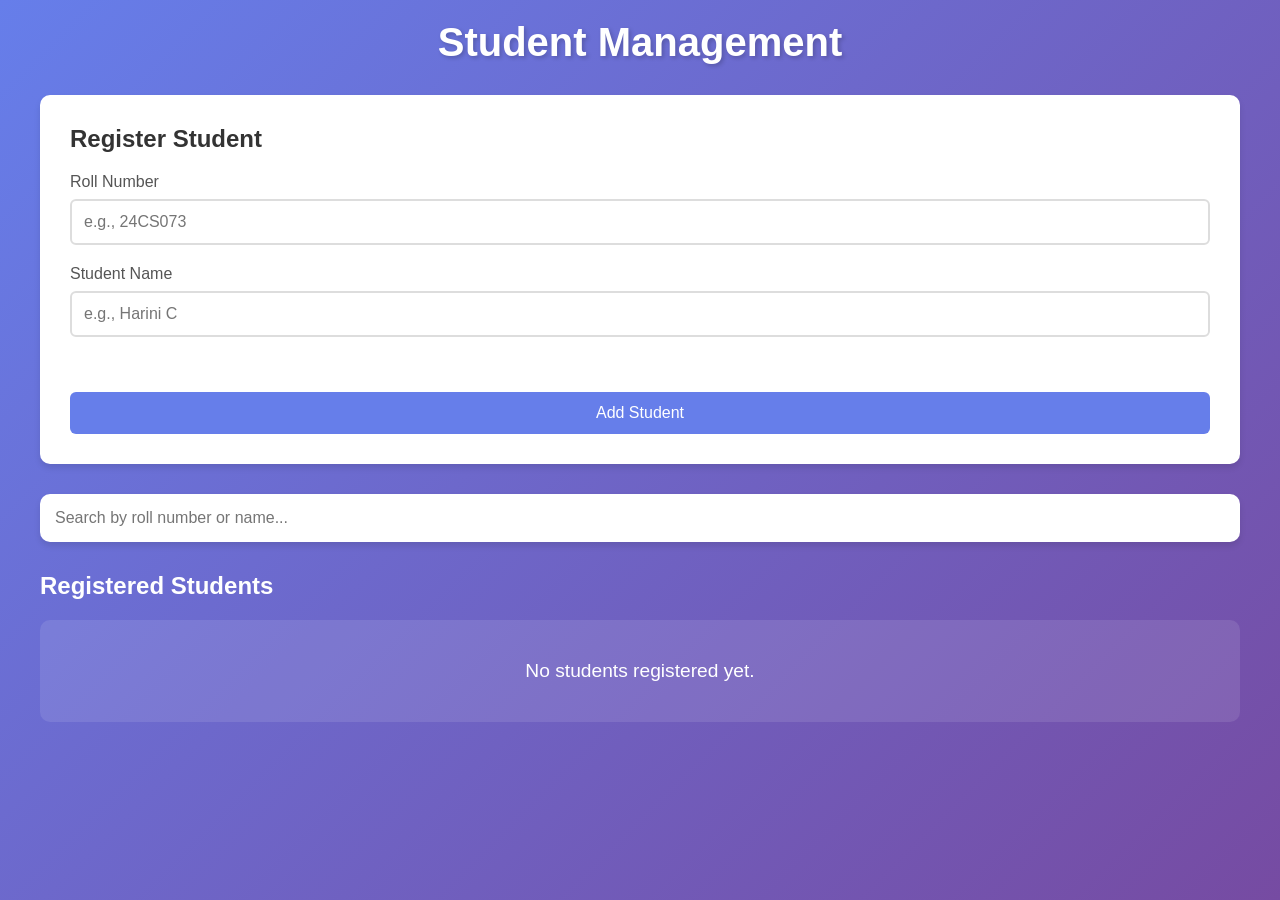
==== index.html @ c2c0a845 "feat: implement student management module with CRUD operations" ====
<!DOCTYPE html>
<html lang="en">
<head>
    <meta charset="UTF-8">
    <meta name="viewport" content="width=device-width, initial-scale=1.0">
    <title>Student Management System</title>
    <link rel="stylesheet" href="styles.css">
</head>
<body>
    <div class="container">
        <header>
            <h1>Student Management</h1>
        </header>

        <section class="form-section">
            <h2>Register Student</h2>
            <form id="studentForm">
                <div class="form-group">
                    <label for="rollNumber">Roll Number</label>
                    <input type="text" id="rollNumber" required placeholder="e.g., 24CS073">
                </div>
                <div class="form-group">
                    <label for="studentName">Student Name</label>
                    <input type="text" id="studentName" required placeholder="e.g., Harini C">
                </div>
                <div class="error-message" id="errorMessage"></div>
                <div class="form-actions">
                    <button type="submit" id="submitBtn">Add Student</button>
                    <button type="button" id="cancelBtn" class="hidden">Cancel</button>
                </div>
            </form>
        </section>

        <section class="search-section">
            <input type="text" id="searchInput" placeholder="Search by roll number or name...">
        </section>

        <section class="students-section">
            <h2>Registered Students</h2>
            <div id="studentGrid" class="student-grid"></div>
            <div id="noStudents" class="no-students hidden">No students registered yet.</div>
        </section>
    </div>

    <script src="app.js"></script>
</body>
</html>
---- styles.css ----
* {
    margin: 0;
    padding: 0;
    box-sizing: border-box;
}

body {
    font-family: 'Segoe UI', Tahoma, Geneva, Verdana, sans-serif;
    background: linear-gradient(135deg, #667eea 0%, #764ba2 100%);
    min-height: 100vh;
    padding: 20px;
}

.container {
    max-width: 1200px;
    margin: 0 auto;
}

header {
    text-align: center;
    color: white;
    margin-bottom: 30px;
}

header h1 {
    font-size: 2.5rem;
    font-weight: 600;
    text-shadow: 2px 2px 4px rgba(0, 0, 0, 0.2);
}

.form-section {
    background: white;
    padding: 30px;
    border-radius: 10px;
    box-shadow: 0 4px 6px rgba(0, 0, 0, 0.1);
    margin-bottom: 30px;
}

.form-section h2 {
    margin-bottom: 20px;
    color: #333;
    font-size: 1.5rem;
}

.form-group {
    margin-bottom: 20px;
}

.form-group label {
    display: block;
    margin-bottom: 8px;
    color: #555;
    font-weight: 500;
}

.form-group input {
    width: 100%;
    padding: 12px;
    border: 2px solid #ddd;
    border-radius: 6px;
    font-size: 1rem;
    transition: border-color 0.3s;
}

.form-group input:focus {
    outline: none;
    border-color: #667eea;
}

.error-message {
    color: #e74c3c;
    font-size: 0.9rem;
    margin-bottom: 15px;
    min-height: 20px;
}

.form-actions {
    display: flex;
    gap: 10px;
}

button {
    padding: 12px 24px;
    border: none;
    border-radius: 6px;
    font-size: 1rem;
    font-weight: 500;
    cursor: pointer;
    transition: all 0.3s;
}

#submitBtn {
    background: #667eea;
    color: white;
    flex: 1;
}

#submitBtn:hover {
    background: #5568d3;
}

#cancelBtn {
    background: #95a5a6;
    color: white;
}

#cancelBtn:hover {
    background: #7f8c8d;
}

.search-section {
    margin-bottom: 30px;
}

#searchInput {
    width: 100%;
    padding: 15px;
    border: none;
    border-radius: 10px;
    font-size: 1rem;
    box-shadow: 0 4px 6px rgba(0, 0, 0, 0.1);
}

#searchInput:focus {
    outline: none;
    box-shadow: 0 4px 12px rgba(0, 0, 0, 0.2);
}

.students-section h2 {
    color: white;
    margin-bottom: 20px;
    font-size: 1.5rem;
}

.student-grid {
    display: grid;
    grid-template-columns: repeat(auto-fill, minmax(280px, 1fr));
    gap: 20px;
}

.student-card {
    background: white;
    border-radius: 10px;
    padding: 20px;
    box-shadow: 0 4px 6px rgba(0, 0, 0, 0.1);
    transition: transform 0.3s, box-shadow 0.3s;
    position: relative;
    min-height: 150px;
    display: flex;
    flex-direction: column;
}

.student-card:hover {
    transform: translateY(-5px);
    box-shadow: 0 8px 12px rgba(0, 0, 0, 0.15);
}

.student-card-header {
    display: flex;
    justify-content: space-between;
    align-items: flex-start;
    margin-bottom: 20px;
}

.student-roll-small {
    font-size: 0.9rem;
    color: #555;
    font-weight: 500;
}

.student-name-top {
    font-size: 0.85rem;
    color: #666;
    text-align: right;
    max-width: 60%;
    word-wrap: break-word;
}

.student-card-body {
    flex: 1;
    display: flex;
    align-items: center;
    justify-content: center;
}

.student-roll-large {
    font-size: 2.5rem;
    font-weight: 700;
    color: #667eea;
    text-align: center;
}

.student-card-actions {
    display: flex;
    gap: 10px;
    margin-top: 15px;
}

.edit-btn, .delete-btn {
    flex: 1;
    padding: 8px;
    font-size: 0.9rem;
}

.edit-btn {
    background: #3498db;
    color: white;
}

.edit-btn:hover {
    background: #2980b9;
}

.delete-btn {
    background: #e74c3c;
    color: white;
}

.delete-btn:hover {
    background: #c0392b;
}

.no-students {
    text-align: center;
    color: white;
    font-size: 1.2rem;
    padding: 40px;
    background: rgba(255, 255, 255, 0.1);
    border-radius: 10px;
}

.hidden {
    display: none !important;
}

/* Responsive Design */
@media (max-width: 768px) {
    header h1 {
        font-size: 2rem;
    }

    .form-section {
        padding: 20px;
    }

    .student-grid {
        grid-template-columns: repeat(auto-fill, minmax(240px, 1fr));
        gap: 15px;
    }

    .student-roll-large {
        font-size: 2rem;
    }
}

@media (max-width: 480px) {
    body {
        padding: 10px;
    }

    header h1 {
        font-size: 1.5rem;
    }

    .form-section {
        padding: 15px;
    }

    .student-grid {
        grid-template-columns: 1fr;
    }

    .form-actions {
        flex-direction: column;
    }

    button {
        width: 100%;
    }
}
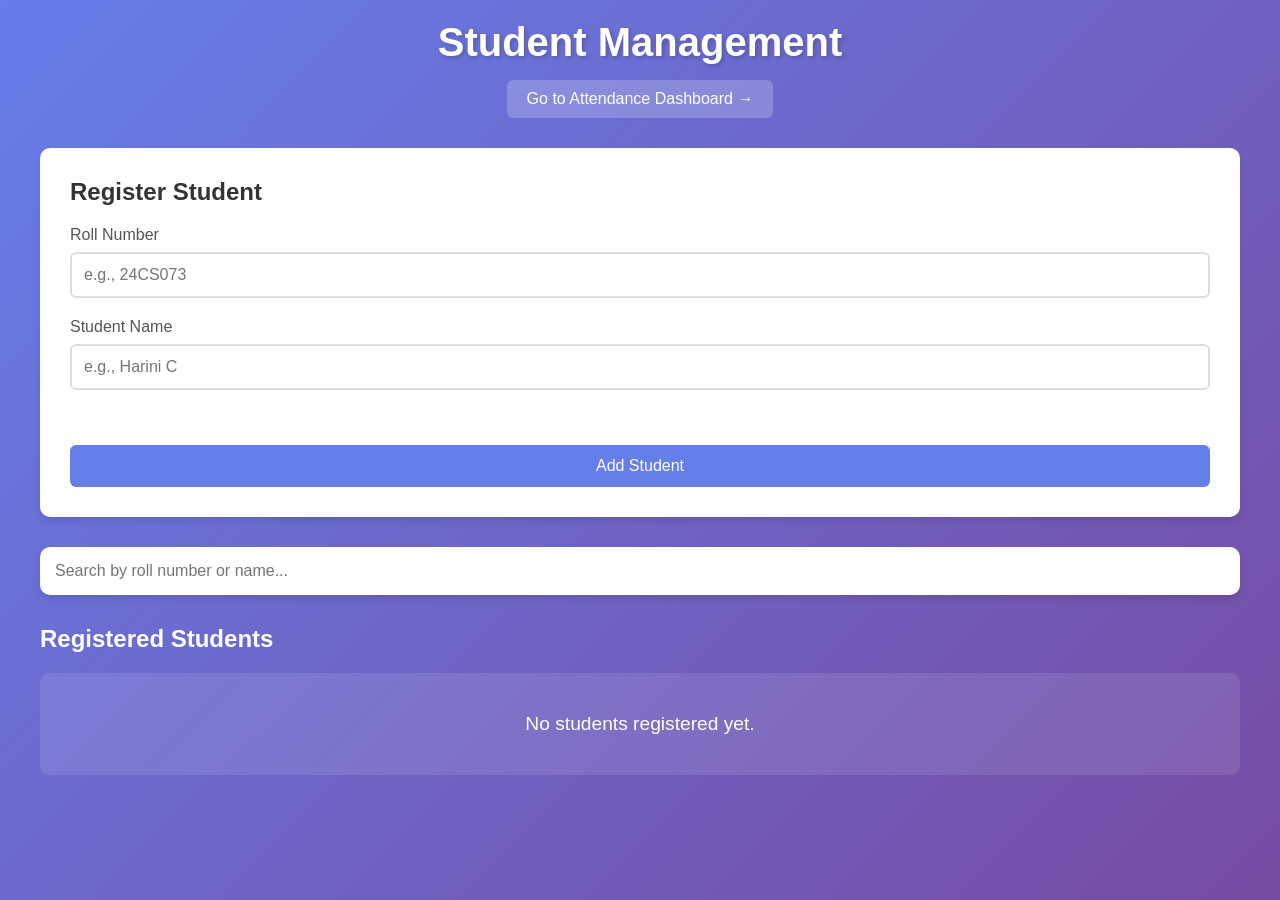
==== commit 7346c8f1: "feat: add Attendance Dashboard module with status tracking" ====
--- a/index.html
+++ b/index.html
@@ -10,6 +10,7 @@
     <div class="container">
         <header>
             <h1>Student Management</h1>
+            <a href="attendance.html" class="attendance-link">Go to Attendance Dashboard →</a>
         </header>
 
         <section class="form-section">
--- a/styles.css
+++ b/styles.css
@@ -26,6 +26,22 @@
     font-size: 2.5rem;
     font-weight: 600;
     text-shadow: 2px 2px 4px rgba(0, 0, 0, 0.2);
+    margin-bottom: 15px;
+}
+
+.attendance-link {
+    display: inline-block;
+    color: white;
+    text-decoration: none;
+    font-size: 1rem;
+    padding: 10px 20px;
+    background: rgba(255, 255, 255, 0.2);
+    border-radius: 6px;
+    transition: background 0.3s;
+}
+
+.attendance-link:hover {
+    background: rgba(255, 255, 255, 0.3);
 }
 
 .form-section {
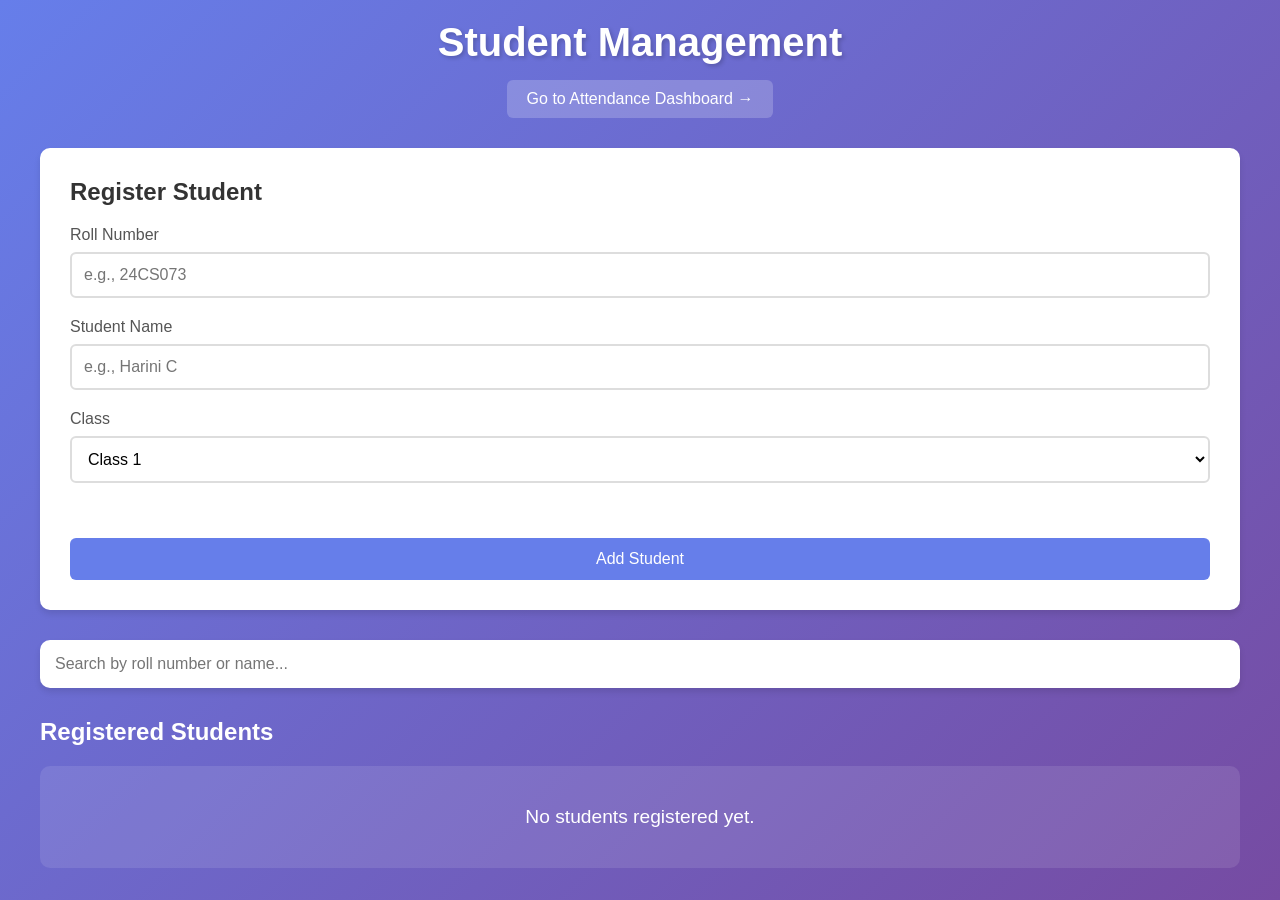
==== commit 240794e9: "feat: add class management -- students belong to classes, attendance tracked per class+date" ====
--- a/index.html
+++ b/index.html
@@ -24,6 +24,14 @@
                     <label for="studentName">Student Name</label>
                     <input type="text" id="studentName" required placeholder="e.g., Harini C">
                 </div>
+                <div class="form-group">
+                    <label for="classSelect">Class</label>
+                    <select id="classSelect" required>
+                        <option value="Class 1">Class 1</option>
+                        <option value="Class 2">Class 2</option>
+                        <option value="Class 3">Class 3</option>
+                    </select>
+                </div>
                 <div class="error-message" id="errorMessage"></div>
                 <div class="form-actions">
                     <button type="submit" id="submitBtn">Add Student</button>
--- a/styles.css
+++ b/styles.css
@@ -69,7 +69,8 @@
     font-weight: 500;
 }
 
-.form-group input {
+.form-group input,
+.form-group select {
     width: 100%;
     padding: 12px;
     border: 2px solid #ddd;
@@ -78,9 +79,15 @@
     transition: border-color 0.3s;
 }
 
-.form-group input:focus {
+.form-group input:focus,
+.form-group select:focus {
     outline: none;
     border-color: #667eea;
+}
+
+.form-group select {
+    cursor: pointer;
+    background-color: white;
 }
 
 .error-message {
@@ -171,25 +178,28 @@
     box-shadow: 0 8px 12px rgba(0, 0, 0, 0.15);
 }
 
-.student-card-header {
-    display: flex;
-    justify-content: space-between;
-    align-items: flex-start;
-    margin-bottom: 20px;
-}
-
-.student-roll-small {
-    font-size: 0.9rem;
-    color: #555;
+.student-name-top {
+    position: absolute;
+    top: 8px;
+    right: 12px;
+    font-size: 0.75rem;
+    color: #666;
+    max-width: 55%;
+    text-align: right;
+    word-wrap: break-word;
+    line-height: 1.3;
+}
+
+.student-class-badge {
+    position: absolute;
+    top: 30px;
+    right: 12px;
+    font-size: 0.65rem;
+    color: #888;
+    background: #f0f0f0;
+    padding: 2px 6px;
+    border-radius: 4px;
     font-weight: 500;
-}
-
-.student-name-top {
-    font-size: 0.85rem;
-    color: #666;
-    text-align: right;
-    max-width: 60%;
-    word-wrap: break-word;
 }
 
 .student-card-body {
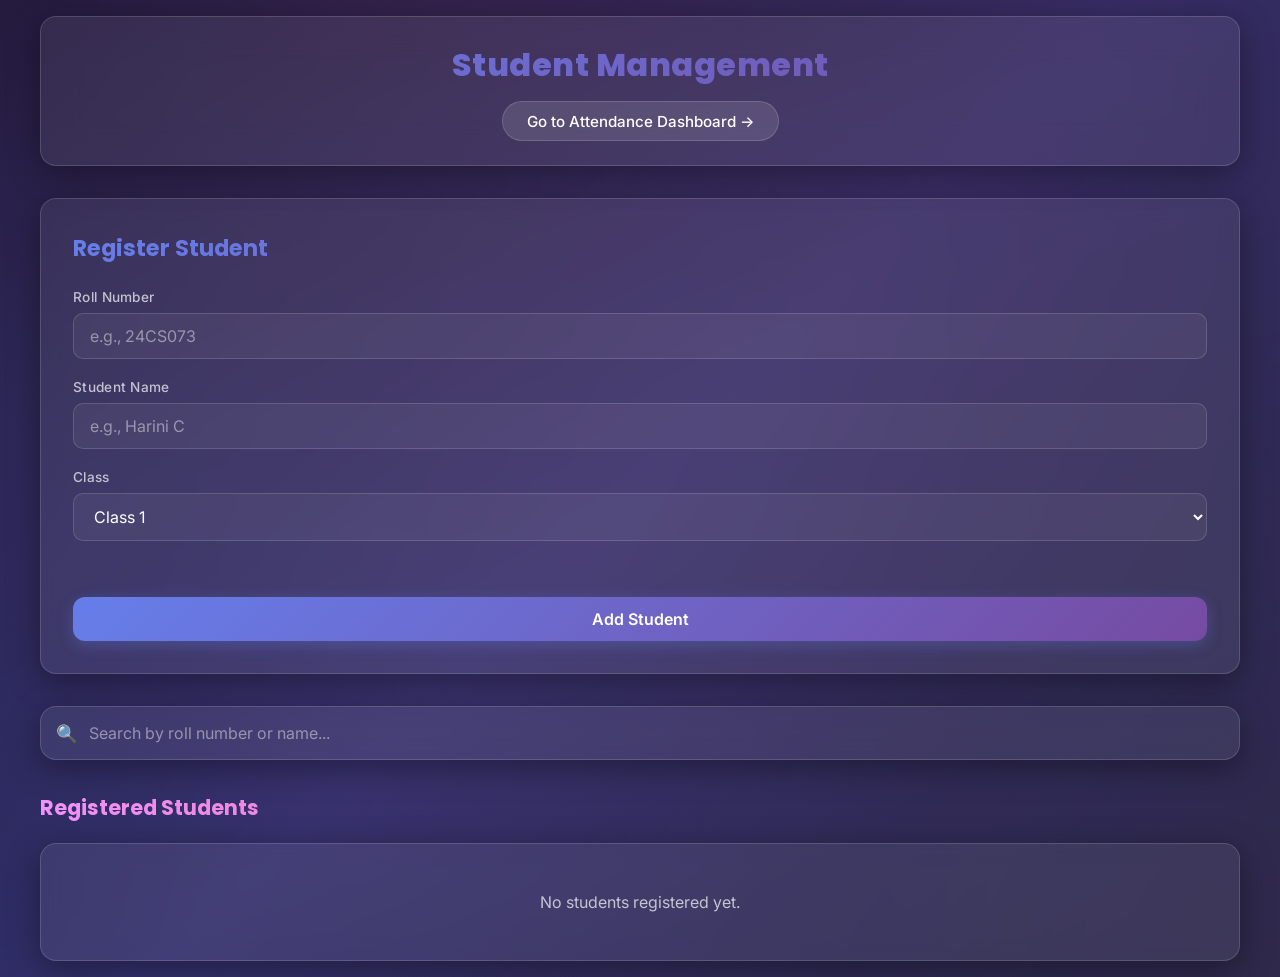
==== commit 4a3e1739: "feat: extraordinary glassmorphism UI redesign with WhatsApp message generation" ====
--- a/index.html
+++ b/index.html
@@ -41,7 +41,9 @@
         </section>
 
         <section class="search-section">
-            <input type="text" id="searchInput" placeholder="Search by roll number or name...">
+            <div class="search-wrapper">
+                <input type="text" id="searchInput" placeholder="Search by roll number or name...">
+            </div>
         </section>
 
         <section class="students-section">
--- a/styles.css
+++ b/styles.css
@@ -1,3 +1,28 @@
+@import url('https://fonts.googleapis.com/css2?family=Poppins:wght@300;400;500;600;700;800&family=Inter:wght@300;400;500;600&display=swap');
+
+:root {
+  --primary: linear-gradient(135deg, #667eea 0%, #764ba2 100%);
+  --primary-solid: #667eea;
+  --secondary: linear-gradient(135deg, #f093fb 0%, #f5576c 100%);
+  --bg-gradient: linear-gradient(135deg, #0f0c29 0%, #302b63 50%, #24243e 100%);
+  --glass-bg: rgba(255,255,255,0.07);
+  --glass-bg-strong: rgba(255,255,255,0.12);
+  --glass-border: rgba(255,255,255,0.15);
+  --glass-shadow: 0 8px 32px rgba(0,0,0,0.37);
+  --card-radius: 16px;
+  --btn-radius: 12px;
+  --color-present: linear-gradient(135deg, #4facfe 0%, #00f2fe 100%);
+  --color-absent: linear-gradient(135deg, #fa709a 0%, #fee140 100%);
+  --color-internal-od: linear-gradient(135deg, #ffa751 0%, #ffe259 100%);
+  --color-external-od: linear-gradient(135deg, #30cfd0 0%, #a855f7 100%);
+  --text-primary: #ffffff;
+  --text-secondary: rgba(255,255,255,0.7);
+  --text-muted: rgba(255,255,255,0.45);
+  --glow-purple: 0 0 20px rgba(102,126,234,0.5);
+  --glow-pink: 0 0 20px rgba(245,87,108,0.5);
+  --transition: all 0.3s cubic-bezier(0.4,0,0.2,1);
+}
+
 * {
     margin: 0;
     padding: 0;
@@ -5,201 +30,349 @@
 }
 
 body {
-    font-family: 'Segoe UI', Tahoma, Geneva, Verdana, sans-serif;
-    background: linear-gradient(135deg, #667eea 0%, #764ba2 100%);
+    font-family: 'Inter', sans-serif;
+    background: var(--bg-gradient);
     min-height: 100vh;
-    padding: 20px;
+    padding: 1rem;
+    color: var(--text-primary);
+    position: relative;
+    overflow-x: hidden;
+}
+
+body::before {
+    content: '';
+    position: fixed;
+    top: -50%;
+    left: -50%;
+    width: 200%;
+    height: 200%;
+    background: 
+        radial-gradient(circle at 20% 50%, rgba(102,126,234,0.15) 0%, transparent 50%),
+        radial-gradient(circle at 80% 80%, rgba(118,75,162,0.15) 0%, transparent 50%),
+        radial-gradient(circle at 40% 20%, rgba(245,87,108,0.1) 0%, transparent 50%);
+    animation: bgFloat 20s ease-in-out infinite alternate;
+    pointer-events: none;
+    z-index: 0;
+}
+
+@keyframes bgFloat {
+    0% { transform: translate(0,0) scale(1); }
+    100% { transform: translate(30px,-20px) scale(1.05); }
+}
+
+@keyframes fadeInUp {
+    from { opacity: 0; transform: translateY(20px); }
+    to { opacity: 1; transform: translateY(0); }
+}
+
+@keyframes fadeIn {
+    from { opacity: 0; }
+    to { opacity: 1; }
+}
+
+@keyframes scaleIn {
+    from { opacity: 0; transform: scale(0.85); }
+    to { opacity: 1; transform: scale(1); }
+}
+
+@keyframes pulse {
+    0%, 100% { transform: scale(1); }
+    50% { transform: scale(1.05); }
+}
+
+@keyframes gradientShift {
+    0% { background-position: 0% 50%; }
+    50% { background-position: 100% 50%; }
+    100% { background-position: 0% 50%; }
 }
 
 .container {
     max-width: 1200px;
     margin: 0 auto;
+    position: relative;
+    z-index: 1;
 }
 
 header {
     text-align: center;
-    color: white;
-    margin-bottom: 30px;
+    margin-bottom: 2rem;
+    padding: 1.5rem 0;
+    background: var(--glass-bg);
+    backdrop-filter: blur(20px);
+    border-radius: var(--card-radius);
+    border: 1px solid var(--glass-border);
+    box-shadow: var(--glass-shadow);
+    position: sticky;
+    top: 1rem;
+    z-index: 100;
+    animation: fadeInUp 0.6s ease;
 }
 
 header h1 {
-    font-size: 2.5rem;
-    font-weight: 600;
-    text-shadow: 2px 2px 4px rgba(0, 0, 0, 0.2);
-    margin-bottom: 15px;
+    font-family: 'Poppins', sans-serif;
+    font-size: clamp(1.4rem, 4vw, 2rem);
+    font-weight: 800;
+    background: var(--primary);
+    -webkit-background-clip: text;
+    -webkit-text-fill-color: transparent;
+    background-clip: text;
+    margin-bottom: 0.75rem;
+    letter-spacing: 0.5px;
 }
 
 .attendance-link {
     display: inline-block;
-    color: white;
+    color: var(--text-primary);
     text-decoration: none;
-    font-size: 1rem;
-    padding: 10px 20px;
-    background: rgba(255, 255, 255, 0.2);
-    border-radius: 6px;
-    transition: background 0.3s;
+    font-size: 0.95rem;
+    font-weight: 500;
+    padding: 0.6rem 1.5rem;
+    background: var(--glass-bg-strong);
+    border: 1px solid var(--glass-border);
+    border-radius: 50px;
+    transition: var(--transition);
 }
 
 .attendance-link:hover {
-    background: rgba(255, 255, 255, 0.3);
+    background: var(--glass-border);
+    border-color: rgba(255,255,255,0.3);
+    box-shadow: var(--glow-purple);
+    transform: translateY(-2px);
 }
 
 .form-section {
-    background: white;
-    padding: 30px;
-    border-radius: 10px;
-    box-shadow: 0 4px 6px rgba(0, 0, 0, 0.1);
-    margin-bottom: 30px;
+    background: var(--glass-bg);
+    backdrop-filter: blur(10px);
+    border: 1px solid var(--glass-border);
+    border-radius: var(--card-radius);
+    box-shadow: var(--glass-shadow);
+    padding: 2rem;
+    margin-bottom: 2rem;
+    animation: fadeInUp 0.6s ease 0.1s backwards;
 }
 
 .form-section h2 {
-    margin-bottom: 20px;
-    color: #333;
-    font-size: 1.5rem;
+    font-family: 'Poppins', sans-serif;
+    font-size: 1.4rem;
+    font-weight: 700;
+    margin-bottom: 1.5rem;
+    background: var(--primary);
+    -webkit-background-clip: text;
+    -webkit-text-fill-color: transparent;
+    background-clip: text;
 }
 
 .form-group {
-    margin-bottom: 20px;
+    margin-bottom: 1.25rem;
 }
 
 .form-group label {
     display: block;
-    margin-bottom: 8px;
-    color: #555;
+    margin-bottom: 0.5rem;
+    color: var(--text-secondary);
+    font-size: 0.85rem;
     font-weight: 500;
+    letter-spacing: 0.3px;
 }
 
 .form-group input,
 .form-group select {
     width: 100%;
-    padding: 12px;
-    border: 2px solid #ddd;
-    border-radius: 6px;
+    padding: 0.75rem 1rem;
+    background: rgba(255,255,255,0.05);
+    border: 1px solid var(--glass-border);
+    border-radius: 10px;
+    color: var(--text-primary);
     font-size: 1rem;
-    transition: border-color 0.3s;
+    font-family: 'Inter', sans-serif;
+    transition: var(--transition);
+}
+
+.form-group input::placeholder {
+    color: var(--text-muted);
 }
 
 .form-group input:focus,
 .form-group select:focus {
     outline: none;
-    border-color: #667eea;
+    border-color: var(--primary-solid);
+    box-shadow: var(--glow-purple);
+    background: rgba(255,255,255,0.08);
 }
 
 .form-group select {
     cursor: pointer;
-    background-color: white;
 }
 
 .error-message {
-    color: #e74c3c;
-    font-size: 0.9rem;
-    margin-bottom: 15px;
+    color: #fa709a;
+    font-size: 0.85rem;
+    margin-bottom: 1rem;
     min-height: 20px;
+    font-weight: 500;
 }
 
 .form-actions {
     display: flex;
-    gap: 10px;
+    gap: 0.75rem;
 }
 
 button {
-    padding: 12px 24px;
+    padding: 0.75rem 1.5rem;
     border: none;
-    border-radius: 6px;
+    border-radius: var(--btn-radius);
     font-size: 1rem;
-    font-weight: 500;
+    font-weight: 600;
+    font-family: 'Inter', sans-serif;
     cursor: pointer;
-    transition: all 0.3s;
+    transition: var(--transition);
 }
 
 #submitBtn {
-    background: #667eea;
+    background: var(--primary);
     color: white;
     flex: 1;
+    box-shadow: 0 4px 15px rgba(102,126,234,0.3);
 }
 
 #submitBtn:hover {
-    background: #5568d3;
+    box-shadow: var(--glow-purple);
+    transform: translateY(-2px);
+}
+
+#submitBtn:active {
+    transform: scale(0.98);
 }
 
 #cancelBtn {
-    background: #95a5a6;
-    color: white;
+    background: var(--glass-bg-strong);
+    border: 1px solid var(--glass-border);
+    color: var(--text-primary);
 }
 
 #cancelBtn:hover {
-    background: #7f8c8d;
+    background: rgba(255,255,255,0.15);
+    border-color: rgba(255,255,255,0.3);
 }
 
 .search-section {
-    margin-bottom: 30px;
+    margin-bottom: 2rem;
+    animation: fadeInUp 0.6s ease 0.2s backwards;
+}
+
+.search-wrapper {
+    position: relative;
+}
+
+.search-wrapper::before {
+    content: '🔍';
+    position: absolute;
+    left: 1rem;
+    top: 50%;
+    transform: translateY(-50%);
+    font-size: 1.1rem;
+    pointer-events: none;
+    z-index: 1;
 }
 
 #searchInput {
     width: 100%;
-    padding: 15px;
-    border: none;
-    border-radius: 10px;
+    padding: 1rem 1rem 1rem 3rem;
+    background: var(--glass-bg);
+    backdrop-filter: blur(10px);
+    border: 1px solid var(--glass-border);
+    border-radius: var(--card-radius);
     font-size: 1rem;
-    box-shadow: 0 4px 6px rgba(0, 0, 0, 0.1);
+    color: var(--text-primary);
+    font-family: 'Inter', sans-serif;
+    box-shadow: var(--glass-shadow);
+    transition: var(--transition);
+}
+
+#searchInput::placeholder {
+    color: var(--text-muted);
 }
 
 #searchInput:focus {
     outline: none;
-    box-shadow: 0 4px 12px rgba(0, 0, 0, 0.2);
+    border-color: var(--primary-solid);
+    box-shadow: var(--glow-purple);
+    background: var(--glass-bg-strong);
 }
 
 .students-section h2 {
-    color: white;
-    margin-bottom: 20px;
-    font-size: 1.5rem;
+    font-family: 'Poppins', sans-serif;
+    font-size: 1.3rem;
+    font-weight: 700;
+    margin-bottom: 1.25rem;
+    background: var(--secondary);
+    -webkit-background-clip: text;
+    -webkit-text-fill-color: transparent;
+    background-clip: text;
+    animation: fadeInUp 0.6s ease 0.3s backwards;
 }
 
 .student-grid {
     display: grid;
-    grid-template-columns: repeat(auto-fill, minmax(280px, 1fr));
-    gap: 20px;
+    grid-template-columns: repeat(auto-fill, minmax(160px, 1fr));
+    gap: 1rem;
 }
 
 .student-card {
-    background: white;
-    border-radius: 10px;
-    padding: 20px;
-    box-shadow: 0 4px 6px rgba(0, 0, 0, 0.1);
-    transition: transform 0.3s, box-shadow 0.3s;
+    background: var(--glass-bg);
+    backdrop-filter: blur(10px);
+    border: 1px solid var(--glass-border);
+    border-radius: var(--card-radius);
+    padding: 1rem;
+    box-shadow: var(--glass-shadow);
+    transition: var(--transition);
     position: relative;
     min-height: 150px;
     display: flex;
     flex-direction: column;
-}
+    animation: fadeInUp 0.6s ease backwards;
+}
+
+.student-card:nth-child(1) { animation-delay: 0.4s; }
+.student-card:nth-child(2) { animation-delay: 0.45s; }
+.student-card:nth-child(3) { animation-delay: 0.5s; }
+.student-card:nth-child(4) { animation-delay: 0.55s; }
+.student-card:nth-child(5) { animation-delay: 0.6s; }
+.student-card:nth-child(6) { animation-delay: 0.65s; }
+.student-card:nth-child(n+7) { animation-delay: 0.7s; }
 
 .student-card:hover {
-    transform: translateY(-5px);
-    box-shadow: 0 8px 12px rgba(0, 0, 0, 0.15);
+    transform: translateY(-4px);
+    box-shadow: 0 12px 40px rgba(0,0,0,0.5);
+    border-color: rgba(255,255,255,0.3);
 }
 
 .student-name-top {
     position: absolute;
     top: 8px;
     right: 12px;
-    font-size: 0.75rem;
-    color: #666;
+    font-size: 0.65rem;
+    color: var(--text-secondary);
     max-width: 55%;
     text-align: right;
     word-wrap: break-word;
     line-height: 1.3;
+    font-family: 'Poppins', sans-serif;
+    font-weight: 400;
 }
 
 .student-class-badge {
     position: absolute;
-    top: 30px;
+    top: 28px;
     right: 12px;
-    font-size: 0.65rem;
-    color: #888;
-    background: #f0f0f0;
-    padding: 2px 6px;
-    border-radius: 4px;
-    font-weight: 500;
+    font-size: 0.6rem;
+    color: var(--text-primary);
+    background: var(--primary);
+    padding: 3px 8px;
+    border-radius: 20px;
+    font-weight: 600;
+    box-shadow: 0 2px 8px rgba(102,126,234,0.4);
+    letter-spacing: 0.3px;
 }
 
 .student-card-body {
@@ -210,49 +383,58 @@
 }
 
 .student-roll-large {
-    font-size: 2.5rem;
+    font-size: 1.3rem;
     font-weight: 700;
-    color: #667eea;
+    color: var(--text-primary);
     text-align: center;
+    font-family: 'Poppins', sans-serif;
 }
 
 .student-card-actions {
     display: flex;
-    gap: 10px;
-    margin-top: 15px;
+    gap: 0.5rem;
+    margin-top: 1rem;
 }
 
 .edit-btn, .delete-btn {
     flex: 1;
-    padding: 8px;
-    font-size: 0.9rem;
-}
-
-.edit-btn {
-    background: #3498db;
-    color: white;
+    padding: 0.5rem;
+    font-size: 0.8rem;
+    background: var(--glass-bg-strong);
+    border: 1px solid var(--glass-border);
+    color: var(--text-primary);
+    border-radius: 8px;
 }
 
 .edit-btn:hover {
-    background: #2980b9;
-}
-
-.delete-btn {
-    background: #e74c3c;
-    color: white;
+    background: linear-gradient(135deg, #4facfe 0%, #00f2fe 100%);
+    border-color: transparent;
+    box-shadow: 0 4px 15px rgba(79,172,254,0.4);
+    color: #000;
 }
 
 .delete-btn:hover {
-    background: #c0392b;
+    background: linear-gradient(135deg, #fa709a 0%, #fee140 100%);
+    border-color: transparent;
+    box-shadow: 0 4px 15px rgba(250,112,154,0.4);
+    color: #000;
+}
+
+.edit-btn:active, .delete-btn:active {
+    transform: scale(0.97);
 }
 
 .no-students {
     text-align: center;
-    color: white;
-    font-size: 1.2rem;
-    padding: 40px;
-    background: rgba(255, 255, 255, 0.1);
-    border-radius: 10px;
+    color: var(--text-secondary);
+    font-size: 1rem;
+    padding: 3rem 2rem;
+    background: var(--glass-bg);
+    backdrop-filter: blur(10px);
+    border: 1px solid var(--glass-border);
+    border-radius: var(--card-radius);
+    box-shadow: var(--glass-shadow);
+    animation: fadeIn 0.6s ease;
 }
 
 .hidden {
@@ -261,39 +443,35 @@
 
 /* Responsive Design */
 @media (max-width: 768px) {
-    header h1 {
-        font-size: 2rem;
-    }
-
+    .container { 
+        padding: 0.5rem; 
+    }
+    
     .form-section {
-        padding: 20px;
+        padding: 1.5rem;
     }
 
     .student-grid {
-        grid-template-columns: repeat(auto-fill, minmax(240px, 1fr));
-        gap: 15px;
+        grid-template-columns: repeat(auto-fill, minmax(140px, 1fr));
+        gap: 0.75rem;
     }
 
     .student-roll-large {
-        font-size: 2rem;
+        font-size: 1.1rem;
     }
 }
 
 @media (max-width: 480px) {
     body {
-        padding: 10px;
-    }
-
-    header h1 {
-        font-size: 1.5rem;
+        padding: 0.5rem;
     }
 
     .form-section {
-        padding: 15px;
+        padding: 1rem;
     }
 
     .student-grid {
-        grid-template-columns: 1fr;
+        grid-template-columns: repeat(2, 1fr);
     }
 
     .form-actions {
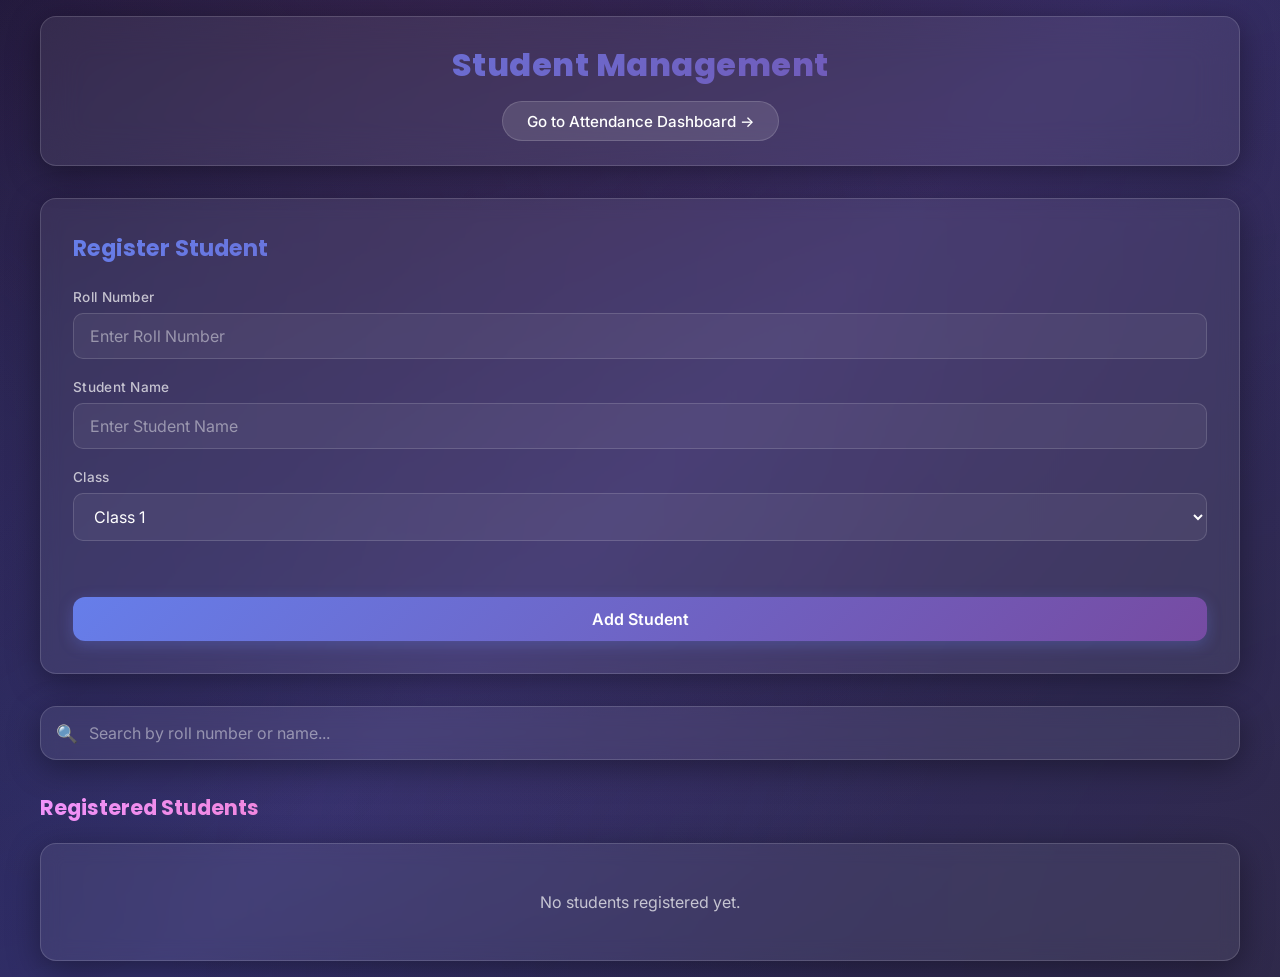
==== commit ac95ad12: "Complete Attendance Management System with Firebase deployment setup" ====
--- a/index.html
+++ b/index.html
@@ -18,11 +18,11 @@
             <form id="studentForm">
                 <div class="form-group">
                     <label for="rollNumber">Roll Number</label>
-                    <input type="text" id="rollNumber" required placeholder="e.g., 24CS073">
+                    <input type="text" id="rollNumber" required placeholder="Enter Roll Number">
                 </div>
                 <div class="form-group">
                     <label for="studentName">Student Name</label>
-                    <input type="text" id="studentName" required placeholder="e.g., Harini C">
+                    <input type="text" id="studentName" required placeholder="Enter Student Name">
                 </div>
                 <div class="form-group">
                     <label for="classSelect">Class</label>
